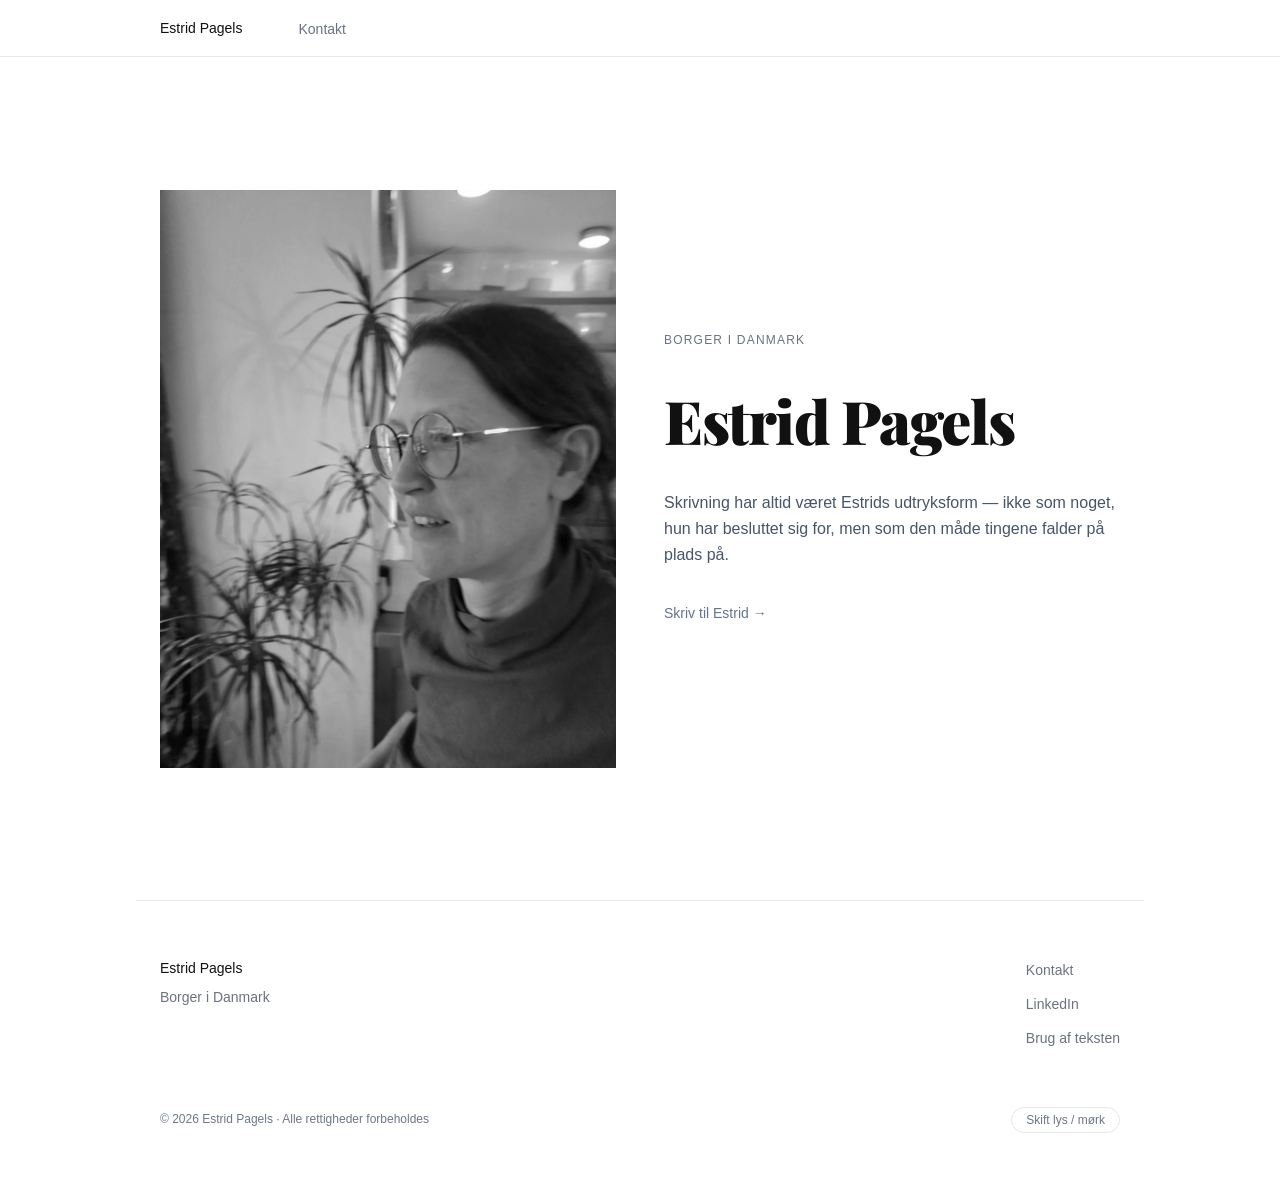
==== index.html @ c63ec76b "Forenkl til ren forfatterside Fjerner Donorbarn-siden og den ubrugte laeseflade. Menuen er kun Konta" ====
<!DOCTYPE html>
<html lang="da">
<head>
<meta charset="utf-8">
<meta name="viewport" content="width=device-width, initial-scale=1">
<title>Estrid Pagels</title>
<meta name="description" content="Estrid Pagels — borger i Danmark.">
<meta property="og:title" content="Estrid Pagels">
<meta property="og:description" content="Borger i Danmark.">
<meta property="og:type" content="website">
<meta property="og:url" content="https://estridpagels.dk/">
<meta property="og:locale" content="da_DK">
<meta property="og:image" content="https://estridpagels.dk/billeder/deling.jpg">
<meta property="og:image:width" content="1200">
<meta property="og:image:height" content="630">
<meta name="twitter:card" content="summary_large_image">

<link rel="icon" type="image/png" sizes="32x32" href="/favicon-32.png">
<link rel="apple-touch-icon" href="/apple-touch-icon.png">
<link rel="stylesheet" href="stil.css?v=4">
<!-- Sæt temaet før siden tegnes, så den ikke blinker i den forkerte farve -->
<script>try{var t=localStorage.getItem('tema');if(t)document.documentElement.setAttribute('data-theme',t)}catch(e){}</script>
</head>
<body>

<header>
  <nav class="wrap nav">
    <a class="brand" href="/">Estrid Pagels</a>
    <ul>
      <li><a href="kontakt.html">Kontakt</a></li>
    </ul>
  </nav>
</header>

<main id="top">
  <div class="hero wrap">
    <div class="hero-inner">
      <div class="hero-grid">
        <figure>
          <img src="billeder/estrid.jpg" alt="Estrid Pagels"
               width="1200" height="1600" fetchpriority="high">
        </figure>
        <div>
          <p class="eyebrow">Borger i Danmark</p>
          <!-- H1 kan skiftes ud med en kort sætning, hvis du hellere vil det -->
          <h1>Estrid Pagels</h1>
          <p class="lead">
            Skrivning har altid været Estrids udtryksform — ikke som noget, hun har
            besluttet sig for, men som den måde tingene falder på plads på.
          </p>
          <a class="arrow" href="kontakt.html">Skriv til Estrid &rarr;</a>
        </div>
      </div>
    </div>
  </div>
</main>

<footer class="wrap">
  <div class="foot-grid">
    <div>
      <p class="foot-name">Estrid Pagels</p>
      <p class="foot-roles">Borger i Danmark</p>
    </div>
    <ul class="foot-links">
      <li><a href="kontakt.html">Kontakt</a></li>
      <li><a href="https://www.linkedin.com/in/estrid-pagels/" target="_blank" rel="noopener">LinkedIn</a></li>
      <li><a href="brug-af-teksten.html">Brug af teksten</a></li>
    </ul>
  </div>
  <div class="foot-bottom">
    <span>© <span id="aar">2026</span> Estrid Pagels · Alle rettigheder forbeholdes</span>
    <button class="theme-btn" id="tema">Skift lys / mørk</button>
  </div>
</footer>

<script src="sider.js?v=4"></script>
</body>
</html>
---- stil.css ----
/* estridpagels.dk — fælles stilark for alle sider */

/* Playfair Display hostes her på siden i stedet for hos Google.
   Det fjerner en blokerende forespørgsel og sender ikke de besøgendes
   IP-adresse videre til en tredjepart. */
@font-face{
  font-family:'Playfair Display';
  font-style:normal;
  font-weight:900;
  font-display:swap;
  src:url('skrifter/playfair-900-latin-ext.woff2') format('woff2');
  unicode-range:U+0100-02BA,U+02BD-02C5,U+02C7-02CC,U+02CE-02D7,U+02DD-02FF,U+0304,U+0308,U+0329,U+1D00-1DBF,U+1E00-1E9F,U+1EF2-1EFF,U+2020,U+20A0-20AB,U+20AD-20C0,U+2113,U+2C60-2C7F,U+A720-A7FF;
}
@font-face{
  font-family:'Playfair Display';
  font-style:normal;
  font-weight:900;
  font-display:swap;
  src:url('skrifter/playfair-900-latin.woff2') format('woff2');
  unicode-range:U+0000-00FF,U+0131,U+0152-0153,U+02BB-02BC,U+02C6,U+02DA,U+02DC,U+0304,U+0308,U+0329,U+2000-206F,U+20AC,U+2122,U+2191,U+2193,U+2212,U+2215,U+FEFF,U+FFFD;
}

:root{
  --bg:#ffffff;
  --ink:#111111;          /* overskrifter og navn */
  --lead:#475569;         /* brødtekst */
  --muted:#64748b;        /* pil-links — 4,76:1 */
  --faint:#6b7280;        /* eyebrow, menupunkter — 4,83:1 */
  --faintest:#6e7787;     /* copyright-linjen — 4,51:1 */
  --line:#e6e7e9;
  --display:"Playfair Display",Georgia,"Times New Roman",serif;
  --sans:-apple-system,BlinkMacSystemFont,"Segoe UI",Inter,Roboto,"Helvetica Neue",Arial,sans-serif;
  --wrap:1008px;          /* 960 px indhold + 2 × 24 px sidepolstring */
  --nav:57px;
}
@media (prefers-color-scheme: dark){
  :root{ --bg:#0e1116; --ink:#f3f5f7; --lead:#b6bdc7; --muted:#98a1ae; --faint:#767d86; --faintest:#767d86; --line:#262b33; }
}
:root[data-theme="dark"]{ --bg:#0e1116; --ink:#f3f5f7; --lead:#b6bdc7; --muted:#98a1ae; --faint:#767d86; --faintest:#767d86; --line:#262b33; }
:root[data-theme="light"]{ --bg:#ffffff; --ink:#111111; --lead:#475569; --muted:#64748b; --faint:#94a3b8; --faintest:#cbd5e1; --line:#e6e7e9; }

*{box-sizing:border-box}
html{scroll-behavior:smooth}
body{
  margin:0; padding-top:var(--nav);
  background:var(--bg); color:var(--ink);
  font-family:var(--sans); font-size:16px; line-height:1.625;
  -webkit-font-smoothing:antialiased;
}
img{max-width:100%; display:block}
.wrap{max-width:var(--wrap); margin:0 auto; padding-left:24px; padding-right:24px}

/* ---------------- Navigation ---------------- */
header{
  position:fixed; top:0; left:0; right:0; z-index:50;
  height:var(--nav); background:var(--bg);
  border-bottom:1px solid var(--line);
}
.nav{display:flex; align-items:center; height:var(--nav); gap:56px}
.brand{
  font-size:14px; font-weight:400; color:var(--ink);
  text-decoration:none; white-space:nowrap;
}
.nav ul{display:flex; gap:36px; list-style:none; margin:0; padding:0; flex:1}
/* Kun menupunkterne er grå — navnet til venstre skal blive stående i sort */
.nav ul a{text-decoration:none; font-size:14px; color:var(--faint); transition:color .15s}
.nav ul a:hover, .nav ul a[aria-current="page"]{color:var(--ink)}
@media (max-width:640px){
  .nav{gap:24px}
  .nav ul{gap:20px}
}

/* ---------------- Hero ---------------- */
.hero{
  display:flex; align-items:center;
  min-height:calc(100vh - var(--nav));
  padding-top:80px; padding-bottom:80px;
}
.hero-inner{width:100%}
.hero-grid{display:grid; grid-template-columns:1fr 1fr; gap:48px; align-items:center}
figure{margin:0}
/* height:auto er nødvendig — ellers slår height-attributten på <img> igennem
   som typografi og sætter beskæringen ud af kraft. */
figure img{aspect-ratio:456/578; object-fit:cover; object-position:center 20%; width:100%; height:auto}
figcaption{margin-top:8px; text-align:right; font-size:11.2px; color:#808080}

.eyebrow{
  margin:0 0 32px; font-size:12px; letter-spacing:1.2px;
  text-transform:uppercase; color:var(--faint);
}
h1{
  font-family:var(--display); font-weight:900;
  font-size:60px; line-height:1.25; letter-spacing:-.025em;
  margin:0 0 32px; color:var(--ink);
}
.lead{font-size:16px; line-height:1.625; color:var(--lead); margin:0 0 32px}
.arrow{font-size:14px; color:var(--muted); text-decoration:none}
.arrow:hover{color:var(--ink)}

@media (max-width:1023px){ h1{font-size:48px} }
@media (max-width:820px){
  .hero{min-height:0; padding-top:56px; padding-bottom:56px}
  .hero-grid{grid-template-columns:1fr; gap:40px}
  .hero-grid figure{max-width:360px}
  h1{font-size:40px}
}

/* ---------------- Undersider ---------------- */
.side{padding-top:120px; padding-bottom:120px}
.status{
  display:inline-block; margin:0 0 32px;
  font-size:12px; letter-spacing:1.2px; text-transform:uppercase; color:var(--faint);
}
.tekst{max-width:456px}
.tekst p{font-size:16px; line-height:1.625; color:var(--lead); margin:0 0 20px}
.tekst p:last-child{margin-bottom:0}
@media (max-width:820px){ .side{padding-top:64px; padding-bottom:64px} }

/* ---------------- Læseflade til lange tekster ----------------
   Tallene her er valgt til at læse skønlitteratur i, ikke til at skimme.
   Georgia er en systemskrift: 0 kB at hente, stor x-højde, tegnet til skærm.
   Rør helst ikke skriftstørrelse og linjelængde uden en god grund. */
.laesning{
  --maalgruppe:34em;         /* ≈ 62-70 tegn pr. linje */
  padding-top:72px; padding-bottom:140px;
}
.laesning .laesetekst{
  max-width:var(--maalgruppe);
  font-family:Georgia,"Iowan Old Style","Times New Roman",serif;
  font-size:clamp(17px,0.98rem + 0.55vw,21px);
  line-height:1.62;
  color:var(--ink);
  text-wrap:pretty;
}
.laesetekst p{margin:0}
/* Bogsats: indryk i stedet for luft mellem afsnit. Aldrig begge dele. */
.laesetekst p + p{text-indent:1.4em}
.laesetekst h2{
  font-family:var(--display); font-size:26px; line-height:1.3;
  margin:2.4em 0 1em; letter-spacing:-.01em;
}
.laesetekst h2:first-child{margin-top:0}
.laesetekst h2 + p{text-indent:0}
/* Scenebrud: et synligt ornament — en blank linje forsvinder ved en skærmkant */
.laesetekst hr{
  border:0; margin:2.4em auto; text-align:center; color:var(--faint);
}
.laesetekst hr::before{content:"* * *"; letter-spacing:.4em; font-size:15px}

.laesning-hoved{max-width:var(--maalgruppe); margin-bottom:56px}
.laesning-hoved h1{margin-bottom:16px}
.laesemeta{
  margin:0; font-size:13px; letter-spacing:.06em; color:var(--faint);
}
.laesning-fod{
  max-width:var(--maalgruppe); margin-top:80px;
  padding-top:32px; border-top:1px solid var(--line);
  font-size:14px; color:var(--faint);
}
.laesning-fod p{margin:0 0 10px}
.laesning-fod a{color:var(--muted)}

/* "Fortsæt hvor du slap" — skjult indtil der er en gemt position */
.fortsaet{
  display:none; margin:0 0 40px; padding:16px 20px;
  border:1px solid var(--line); max-width:var(--maalgruppe);
  font-size:14px; color:var(--lead);
}
.fortsaet.vis{display:flex; gap:20px; align-items:center; flex-wrap:wrap}
.fortsaet button{
  font-family:inherit; font-size:14px; cursor:pointer;
  background:none; border:0; padding:0;
  color:var(--ink); border-bottom:1px solid var(--ink);
}
.fortsaet button.sekundaer{color:var(--muted); border-bottom-color:var(--line)}

@media (max-width:820px){
  /* Små sidemargener på telefon — hver sparet pixel bliver til tegn pr. linje */
  .laesning{padding-top:40px; padding-bottom:96px}
  .laesning.wrap{padding-left:20px; padding-right:20px}
}

/* Mørk tilstand til læsning: dæmpet off-white, aldrig ren hvid på ren sort.
   Ren hvid på sort giver halation — teksten ser ud til at vibrere. */
@media (prefers-color-scheme: dark){
  .laesning .laesetekst{color:#dfe3e8}
}
:root[data-theme="dark"] .laesning .laesetekst{color:#dfe3e8}
:root[data-theme="light"] .laesning .laesetekst{color:var(--ink)}

/* Print: browserens "Gem som PDF" giver så en pæn udskrift gratis */
@media print{
  header, footer, .fortsaet, .laesning-fod{display:none}
  body{padding-top:0}
  .laesning{padding:0}
  .laesning .laesetekst{max-width:none; font-size:11.5pt; line-height:1.5; color:#000}
  .laesetekst h2{break-after:avoid}
  @page{margin:2.5cm}
}

/* ---------------- Kontakt ---------------- */
.lead-bred{max-width:456px; margin-bottom:56px}
h2{
  font-family:var(--display); font-weight:900;
  font-size:40px; line-height:1.25; letter-spacing:-.025em; margin:0 0 32px; color:var(--ink);
}
@media (max-width:820px){ h2{font-size:32px} }
.kontakt-grid{display:grid; grid-template-columns:1fr 1fr; gap:48px; align-items:start}
@media (max-width:820px){ .kontakt-grid{grid-template-columns:1fr; gap:40px} }

.field{margin:0 0 28px}
.field label{
  display:block; font-size:12px; letter-spacing:1.2px; text-transform:uppercase;
  color:var(--faint); margin-bottom:10px;
}
.field input, .field textarea{
  width:100%; font-family:inherit; font-size:16px; color:var(--ink);
  background:transparent; border:0; border-bottom:1px solid var(--line);
  padding:6px 0 10px; border-radius:0;
}
.field textarea{resize:vertical; line-height:1.625}
.field input:focus, .field textarea:focus{ outline:none; border-bottom-color:var(--ink) }
.send{
  font-family:inherit; font-size:14px; color:var(--ink); background:transparent;
  border:1px solid var(--ink); padding:12px 28px; cursor:pointer; transition:.15s;
}
.send:hover{background:var(--ink); color:var(--bg)}
.honeypot{position:absolute; left:-9999px; width:1px; height:1px; overflow:hidden}
.besked-status{margin:20px 0 0; font-size:16px; color:var(--lead)}

.kontakt-aside .alabel{
  margin:0 0 12px; font-size:12px; letter-spacing:1.2px;
  text-transform:uppercase; color:var(--faint);
}
.kontakt-aside .alabel-2{margin-top:36px}
.kontakt-aside .avalue{margin:0; font-size:16px}
.kontakt-aside a{color:var(--ink); text-decoration:none; border-bottom:1px solid var(--line); padding-bottom:2px}
.kontakt-aside a:hover{border-bottom-color:var(--ink)}

/* ---------------- Sidefod ---------------- */
footer{border-top:1px solid var(--line); padding-top:56px; padding-bottom:48px}
.foot-grid{display:flex; justify-content:space-between; gap:32px; flex-wrap:wrap}
.foot-name{margin:0 0 6px; font-size:14px; color:var(--ink)}
.foot-roles{margin:0; font-size:14px; color:var(--faint)}
.foot-links{list-style:none; margin:0; padding:0}
.foot-links li{margin-bottom:8px}
.foot-links li:last-child{margin-bottom:0}
.foot-links a{font-size:14px; color:var(--faint); text-decoration:none}
.foot-links a:hover{color:var(--ink)}
.foot-bottom{
  margin-top:56px; display:flex; justify-content:space-between; align-items:center;
  gap:16px; flex-wrap:wrap; font-size:12px; color:var(--faintest);
}
@media (max-width:820px){
  footer{padding-top:40px; padding-bottom:40px}
  .foot-grid{flex-direction:column; gap:28px}
  .foot-bottom{margin-top:36px}
}
.theme-btn{
  background:none; border:1px solid var(--line); color:var(--faintest);
  border-radius:999px; padding:5px 14px; font-size:12px; cursor:pointer; font-family:inherit;
}
.theme-btn:hover{border-color:var(--ink); color:var(--ink)}
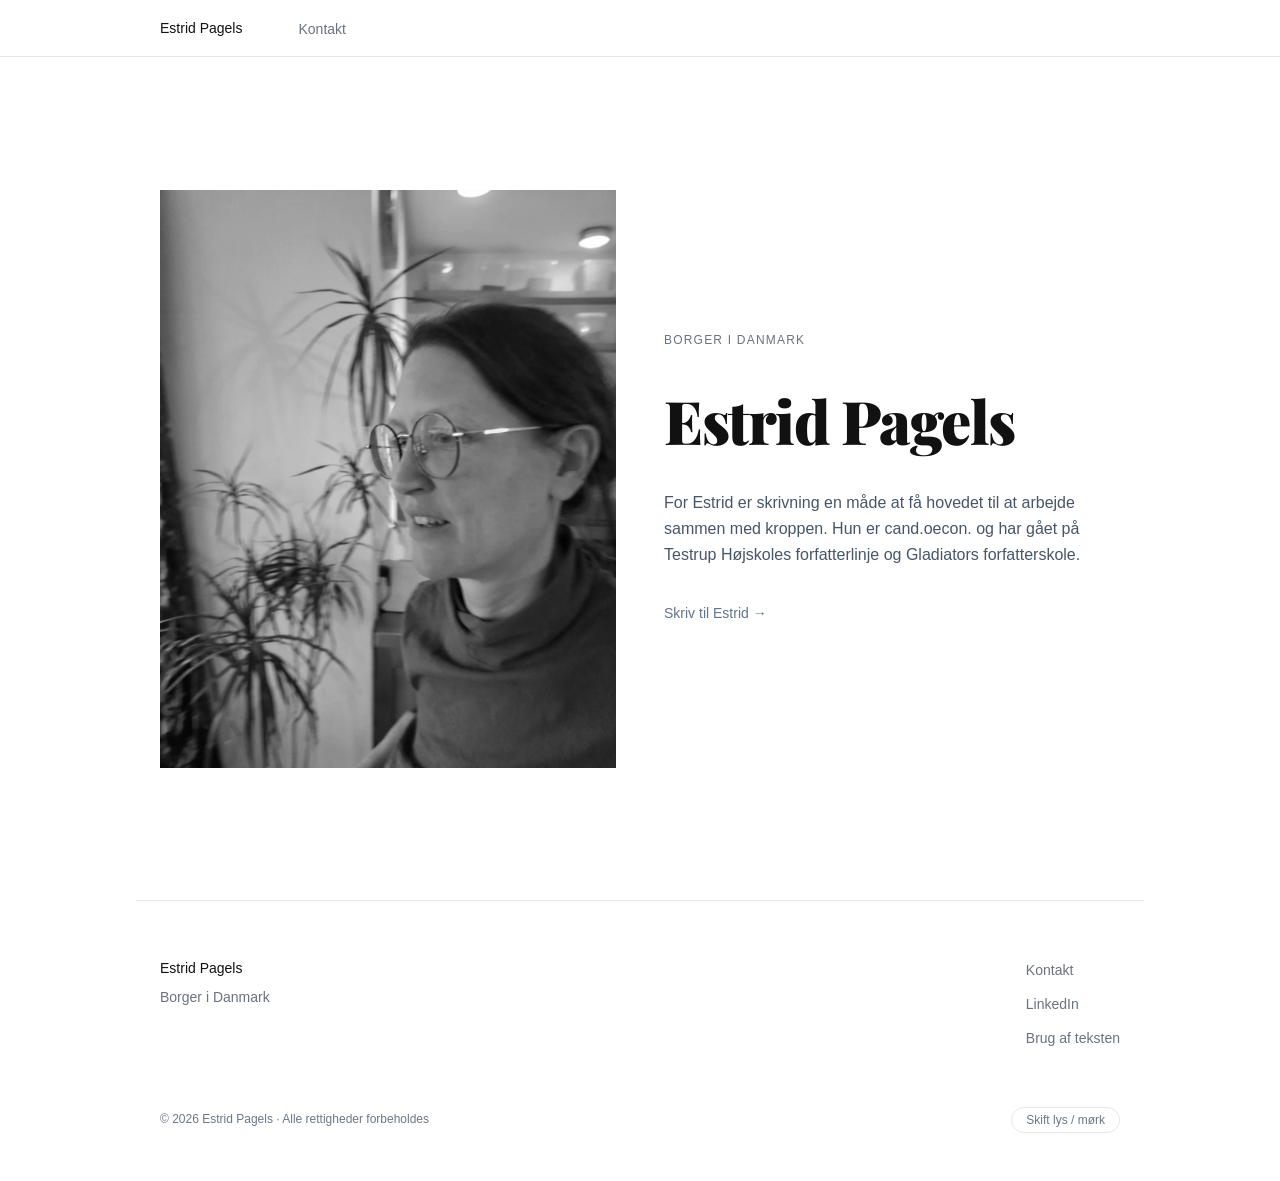
==== commit c6fff9c3: "Ny tekst om Estrid med uddannelse og baggrund" ====
--- a/index.html
+++ b/index.html
@@ -4,9 +4,9 @@
 <meta charset="utf-8">
 <meta name="viewport" content="width=device-width, initial-scale=1">
 <title>Estrid Pagels</title>
-<meta name="description" content="Estrid Pagels — borger i Danmark.">
+<meta name="description" content="Estrid Pagels skriver. Cand.oecon., Testrup Højskoles forfatterlinje og Gladiators forfatterskole.">
 <meta property="og:title" content="Estrid Pagels">
-<meta property="og:description" content="Borger i Danmark.">
+<meta property="og:description" content="For Estrid er skrivning en måde at få hovedet til at arbejde sammen med kroppen.">
 <meta property="og:type" content="website">
 <meta property="og:url" content="https://estridpagels.dk/">
 <meta property="og:locale" content="da_DK">
@@ -17,7 +17,7 @@
 
 <link rel="icon" type="image/png" sizes="32x32" href="/favicon-32.png">
 <link rel="apple-touch-icon" href="/apple-touch-icon.png">
-<link rel="stylesheet" href="stil.css?v=4">
+<link rel="stylesheet" href="stil.css?v=5">
 <!-- Sæt temaet før siden tegnes, så den ikke blinker i den forkerte farve -->
 <script>try{var t=localStorage.getItem('tema');if(t)document.documentElement.setAttribute('data-theme',t)}catch(e){}</script>
 </head>
@@ -45,8 +45,9 @@
           <!-- H1 kan skiftes ud med en kort sætning, hvis du hellere vil det -->
           <h1>Estrid Pagels</h1>
           <p class="lead">
-            Skrivning har altid været Estrids udtryksform — ikke som noget, hun har
-            besluttet sig for, men som den måde tingene falder på plads på.
+            For Estrid er skrivning en måde at få hovedet til at arbejde sammen
+            med kroppen. Hun er cand.oecon. og har gået på Testrup Højskoles
+            forfatterlinje og Gladiators forfatterskole.
           </p>
           <a class="arrow" href="kontakt.html">Skriv til Estrid &rarr;</a>
         </div>
@@ -73,6 +74,6 @@
   </div>
 </footer>
 
-<script src="sider.js?v=4"></script>
+<script src="sider.js?v=5"></script>
 </body>
 </html>
--- a/stil.css
+++ b/stil.css
@@ -37,7 +37,7 @@
   :root{ --bg:#0e1116; --ink:#f3f5f7; --lead:#b6bdc7; --muted:#98a1ae; --faint:#767d86; --faintest:#767d86; --line:#262b33; }
 }
 :root[data-theme="dark"]{ --bg:#0e1116; --ink:#f3f5f7; --lead:#b6bdc7; --muted:#98a1ae; --faint:#767d86; --faintest:#767d86; --line:#262b33; }
-:root[data-theme="light"]{ --bg:#ffffff; --ink:#111111; --lead:#475569; --muted:#64748b; --faint:#94a3b8; --faintest:#cbd5e1; --line:#e6e7e9; }
+:root[data-theme="light"]{ --bg:#ffffff; --ink:#111111; --lead:#475569; --muted:#64748b; --faint:#6b7280; --faintest:#6e7787; --line:#e6e7e9; }
 
 *{box-sizing:border-box}
 html{scroll-behavior:smooth}
@@ -116,88 +116,6 @@
 .tekst p:last-child{margin-bottom:0}
 @media (max-width:820px){ .side{padding-top:64px; padding-bottom:64px} }
 
-/* ---------------- Læseflade til lange tekster ----------------
-   Tallene her er valgt til at læse skønlitteratur i, ikke til at skimme.
-   Georgia er en systemskrift: 0 kB at hente, stor x-højde, tegnet til skærm.
-   Rør helst ikke skriftstørrelse og linjelængde uden en god grund. */
-.laesning{
-  --maalgruppe:34em;         /* ≈ 62-70 tegn pr. linje */
-  padding-top:72px; padding-bottom:140px;
-}
-.laesning .laesetekst{
-  max-width:var(--maalgruppe);
-  font-family:Georgia,"Iowan Old Style","Times New Roman",serif;
-  font-size:clamp(17px,0.98rem + 0.55vw,21px);
-  line-height:1.62;
-  color:var(--ink);
-  text-wrap:pretty;
-}
-.laesetekst p{margin:0}
-/* Bogsats: indryk i stedet for luft mellem afsnit. Aldrig begge dele. */
-.laesetekst p + p{text-indent:1.4em}
-.laesetekst h2{
-  font-family:var(--display); font-size:26px; line-height:1.3;
-  margin:2.4em 0 1em; letter-spacing:-.01em;
-}
-.laesetekst h2:first-child{margin-top:0}
-.laesetekst h2 + p{text-indent:0}
-/* Scenebrud: et synligt ornament — en blank linje forsvinder ved en skærmkant */
-.laesetekst hr{
-  border:0; margin:2.4em auto; text-align:center; color:var(--faint);
-}
-.laesetekst hr::before{content:"* * *"; letter-spacing:.4em; font-size:15px}
-
-.laesning-hoved{max-width:var(--maalgruppe); margin-bottom:56px}
-.laesning-hoved h1{margin-bottom:16px}
-.laesemeta{
-  margin:0; font-size:13px; letter-spacing:.06em; color:var(--faint);
-}
-.laesning-fod{
-  max-width:var(--maalgruppe); margin-top:80px;
-  padding-top:32px; border-top:1px solid var(--line);
-  font-size:14px; color:var(--faint);
-}
-.laesning-fod p{margin:0 0 10px}
-.laesning-fod a{color:var(--muted)}
-
-/* "Fortsæt hvor du slap" — skjult indtil der er en gemt position */
-.fortsaet{
-  display:none; margin:0 0 40px; padding:16px 20px;
-  border:1px solid var(--line); max-width:var(--maalgruppe);
-  font-size:14px; color:var(--lead);
-}
-.fortsaet.vis{display:flex; gap:20px; align-items:center; flex-wrap:wrap}
-.fortsaet button{
-  font-family:inherit; font-size:14px; cursor:pointer;
-  background:none; border:0; padding:0;
-  color:var(--ink); border-bottom:1px solid var(--ink);
-}
-.fortsaet button.sekundaer{color:var(--muted); border-bottom-color:var(--line)}
-
-@media (max-width:820px){
-  /* Små sidemargener på telefon — hver sparet pixel bliver til tegn pr. linje */
-  .laesning{padding-top:40px; padding-bottom:96px}
-  .laesning.wrap{padding-left:20px; padding-right:20px}
-}
-
-/* Mørk tilstand til læsning: dæmpet off-white, aldrig ren hvid på ren sort.
-   Ren hvid på sort giver halation — teksten ser ud til at vibrere. */
-@media (prefers-color-scheme: dark){
-  .laesning .laesetekst{color:#dfe3e8}
-}
-:root[data-theme="dark"] .laesning .laesetekst{color:#dfe3e8}
-:root[data-theme="light"] .laesning .laesetekst{color:var(--ink)}
-
-/* Print: browserens "Gem som PDF" giver så en pæn udskrift gratis */
-@media print{
-  header, footer, .fortsaet, .laesning-fod{display:none}
-  body{padding-top:0}
-  .laesning{padding:0}
-  .laesning .laesetekst{max-width:none; font-size:11.5pt; line-height:1.5; color:#000}
-  .laesetekst h2{break-after:avoid}
-  @page{margin:2.5cm}
-}
-
 /* ---------------- Kontakt ---------------- */
 .lead-bred{max-width:456px; margin-bottom:56px}
 h2{
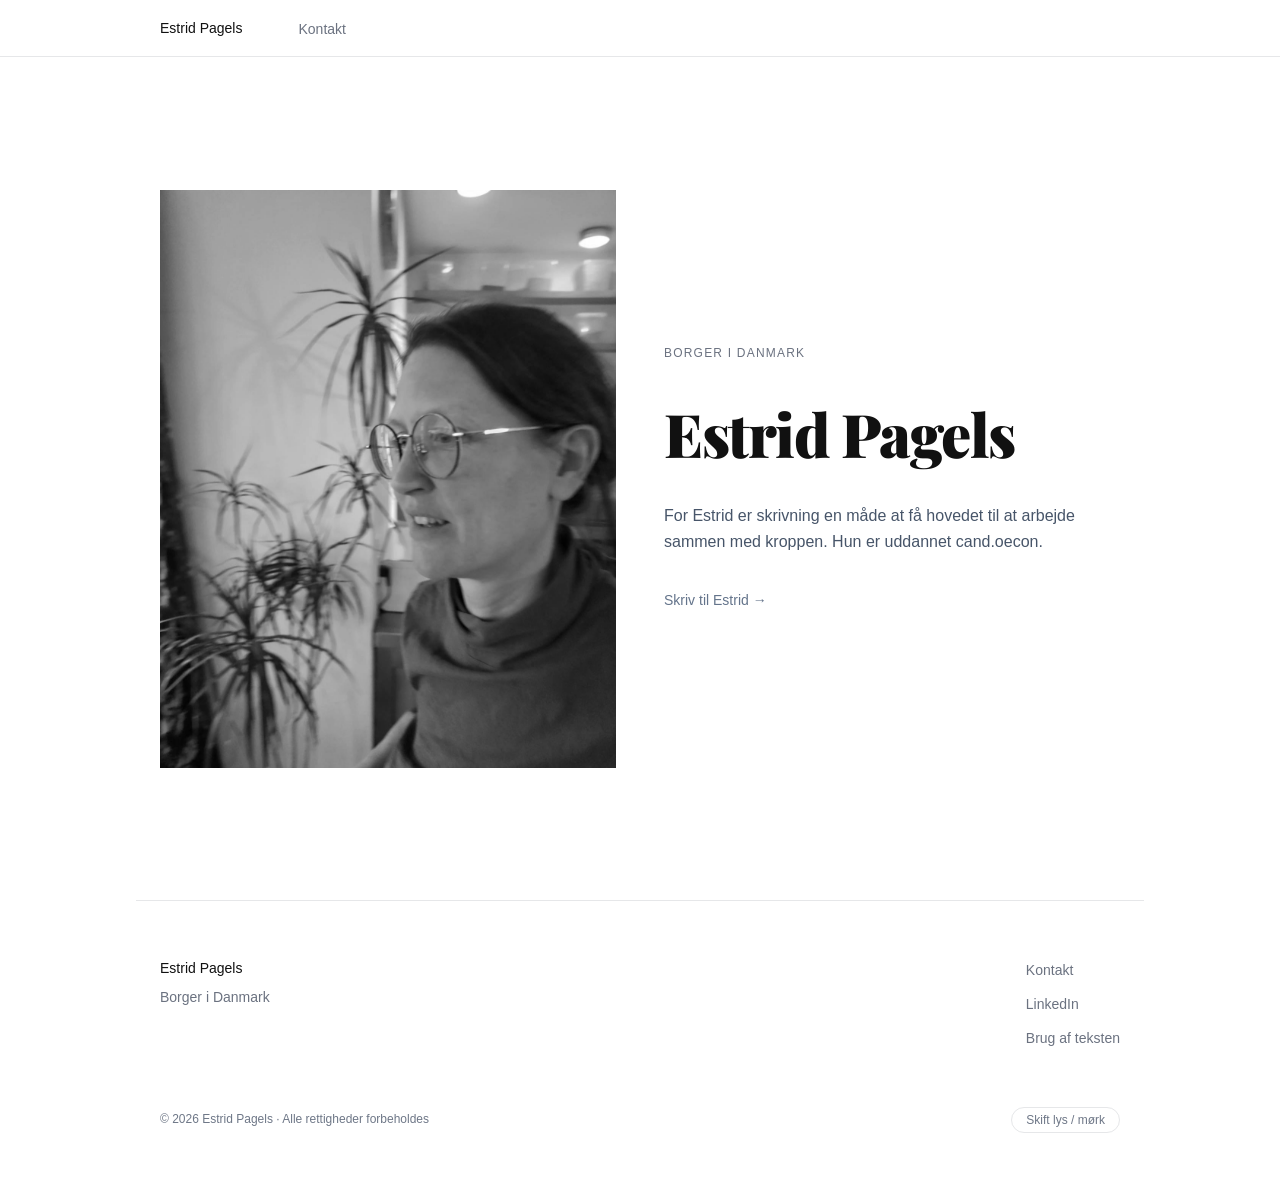
==== commit eb762611: "Fjern forfatterskolerne fra teksten" ====
--- a/index.html
+++ b/index.html
@@ -4,7 +4,7 @@
 <meta charset="utf-8">
 <meta name="viewport" content="width=device-width, initial-scale=1">
 <title>Estrid Pagels</title>
-<meta name="description" content="Estrid Pagels skriver. Cand.oecon., Testrup Højskoles forfatterlinje og Gladiators forfatterskole.">
+<meta name="description" content="For Estrid Pagels er skrivning en måde at få hovedet til at arbejde sammen med kroppen.">
 <meta property="og:title" content="Estrid Pagels">
 <meta property="og:description" content="For Estrid er skrivning en måde at få hovedet til at arbejde sammen med kroppen.">
 <meta property="og:type" content="website">
@@ -46,8 +46,7 @@
           <h1>Estrid Pagels</h1>
           <p class="lead">
             For Estrid er skrivning en måde at få hovedet til at arbejde sammen
-            med kroppen. Hun er cand.oecon. og har gået på Testrup Højskoles
-            forfatterlinje og Gladiators forfatterskole.
+            med kroppen. Hun er uddannet cand.oecon.
           </p>
           <a class="arrow" href="kontakt.html">Skriv til Estrid &rarr;</a>
         </div>
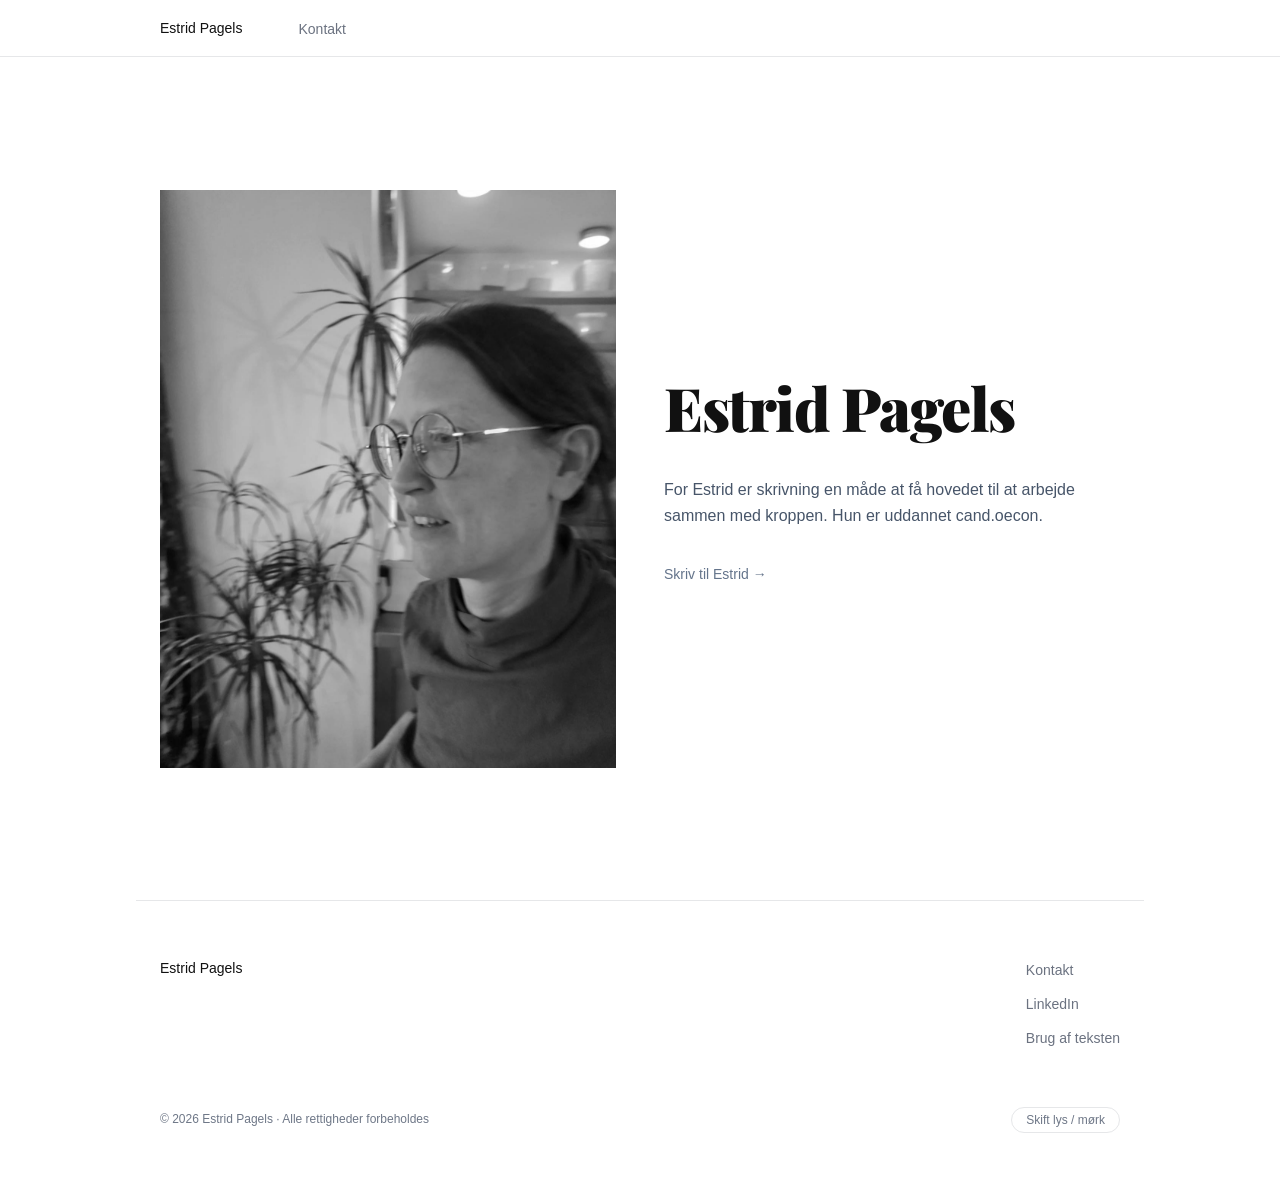
==== commit 6a2ceff5: "Fjern Borger i Danmark Ude af hero, sidefod paa alle sider og delingsbilledet." ====
--- a/index.html
+++ b/index.html
@@ -41,7 +41,6 @@
                width="1200" height="1600" fetchpriority="high">
         </figure>
         <div>
-          <p class="eyebrow">Borger i Danmark</p>
           <!-- H1 kan skiftes ud med en kort sætning, hvis du hellere vil det -->
           <h1>Estrid Pagels</h1>
           <p class="lead">
@@ -59,7 +58,6 @@
   <div class="foot-grid">
     <div>
       <p class="foot-name">Estrid Pagels</p>
-      <p class="foot-roles">Borger i Danmark</p>
     </div>
     <ul class="foot-links">
       <li><a href="kontakt.html">Kontakt</a></li>
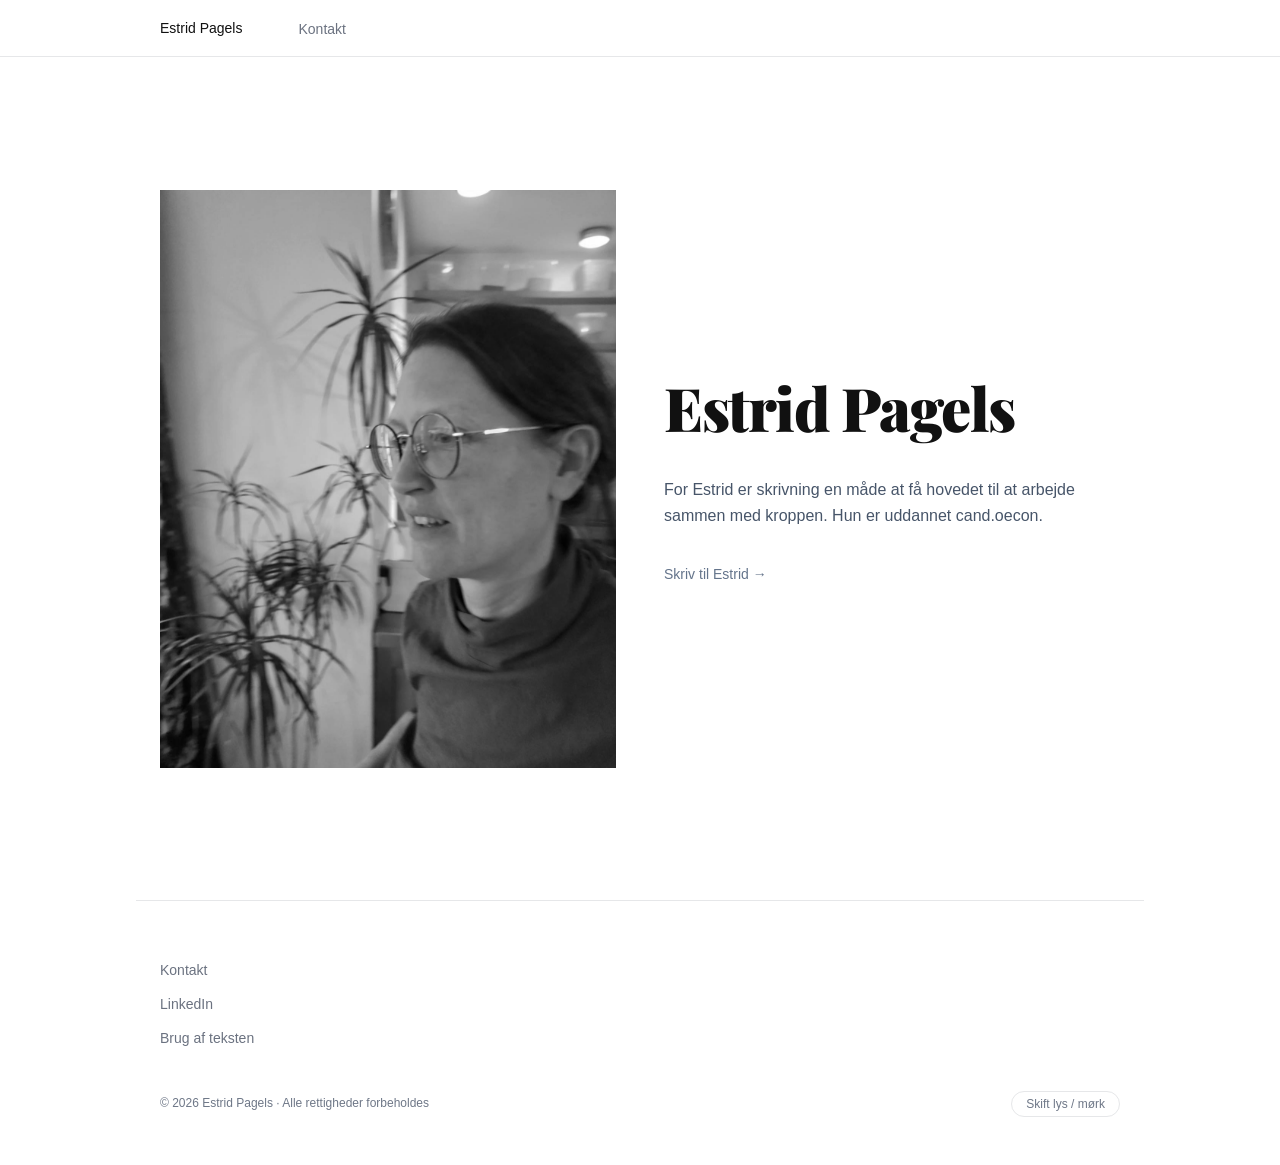
==== commit 5ae9de7d: "Fjern navnet over sidefoden Sidefoden har nu kun links og copyright-linjen. Ubrugt CSS ryddet." ====
--- a/index.html
+++ b/index.html
@@ -17,7 +17,7 @@
 
 <link rel="icon" type="image/png" sizes="32x32" href="/favicon-32.png">
 <link rel="apple-touch-icon" href="/apple-touch-icon.png">
-<link rel="stylesheet" href="stil.css?v=5">
+<link rel="stylesheet" href="stil.css?v=6">
 <!-- Sæt temaet før siden tegnes, så den ikke blinker i den forkerte farve -->
 <script>try{var t=localStorage.getItem('tema');if(t)document.documentElement.setAttribute('data-theme',t)}catch(e){}</script>
 </head>
@@ -56,9 +56,6 @@
 
 <footer class="wrap">
   <div class="foot-grid">
-    <div>
-      <p class="foot-name">Estrid Pagels</p>
-    </div>
     <ul class="foot-links">
       <li><a href="kontakt.html">Kontakt</a></li>
       <li><a href="https://www.linkedin.com/in/estrid-pagels/" target="_blank" rel="noopener">LinkedIn</a></li>
@@ -71,6 +68,6 @@
   </div>
 </footer>
 
-<script src="sider.js?v=5"></script>
+<script src="sider.js?v=6"></script>
 </body>
 </html>
--- a/stil.css
+++ b/stil.css
@@ -158,15 +158,13 @@
 /* ---------------- Sidefod ---------------- */
 footer{border-top:1px solid var(--line); padding-top:56px; padding-bottom:48px}
 .foot-grid{display:flex; justify-content:space-between; gap:32px; flex-wrap:wrap}
-.foot-name{margin:0 0 6px; font-size:14px; color:var(--ink)}
-.foot-roles{margin:0; font-size:14px; color:var(--faint)}
 .foot-links{list-style:none; margin:0; padding:0}
 .foot-links li{margin-bottom:8px}
 .foot-links li:last-child{margin-bottom:0}
 .foot-links a{font-size:14px; color:var(--faint); text-decoration:none}
 .foot-links a:hover{color:var(--ink)}
 .foot-bottom{
-  margin-top:56px; display:flex; justify-content:space-between; align-items:center;
+  margin-top:40px; display:flex; justify-content:space-between; align-items:center;
   gap:16px; flex-wrap:wrap; font-size:12px; color:var(--faintest);
 }
 @media (max-width:820px){
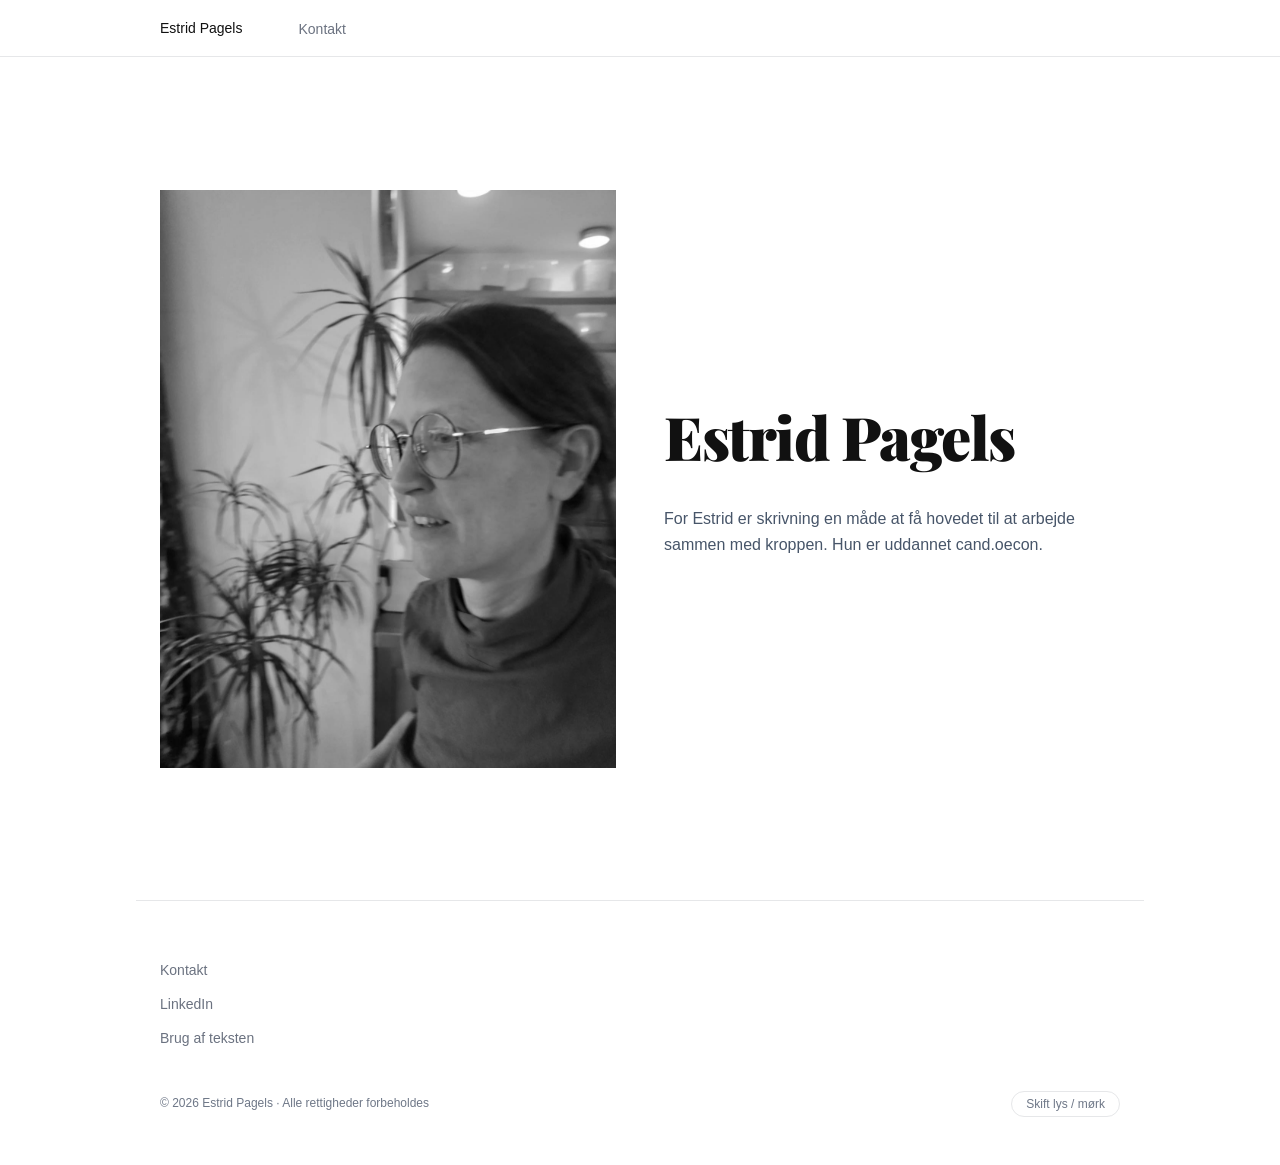
==== commit 2fa0e2a5: "Fjern Skriv til Estrid fra forsiden" ====
--- a/index.html
+++ b/index.html
@@ -17,7 +17,7 @@
 
 <link rel="icon" type="image/png" sizes="32x32" href="/favicon-32.png">
 <link rel="apple-touch-icon" href="/apple-touch-icon.png">
-<link rel="stylesheet" href="stil.css?v=6">
+<link rel="stylesheet" href="stil.css?v=7">
 <!-- Sæt temaet før siden tegnes, så den ikke blinker i den forkerte farve -->
 <script>try{var t=localStorage.getItem('tema');if(t)document.documentElement.setAttribute('data-theme',t)}catch(e){}</script>
 </head>
@@ -47,7 +47,6 @@
             For Estrid er skrivning en måde at få hovedet til at arbejde sammen
             med kroppen. Hun er uddannet cand.oecon.
           </p>
-          <a class="arrow" href="kontakt.html">Skriv til Estrid &rarr;</a>
         </div>
       </div>
     </div>
@@ -68,6 +67,6 @@
   </div>
 </footer>
 
-<script src="sider.js?v=6"></script>
+<script src="sider.js?v=7"></script>
 </body>
 </html>
--- a/stil.css
+++ b/stil.css
@@ -94,6 +94,7 @@
   margin:0 0 32px; color:var(--ink);
 }
 .lead{font-size:16px; line-height:1.625; color:var(--lead); margin:0 0 32px}
+.lead:last-child{margin-bottom:0}
 .arrow{font-size:14px; color:var(--muted); text-decoration:none}
 .arrow:hover{color:var(--ink)}
 
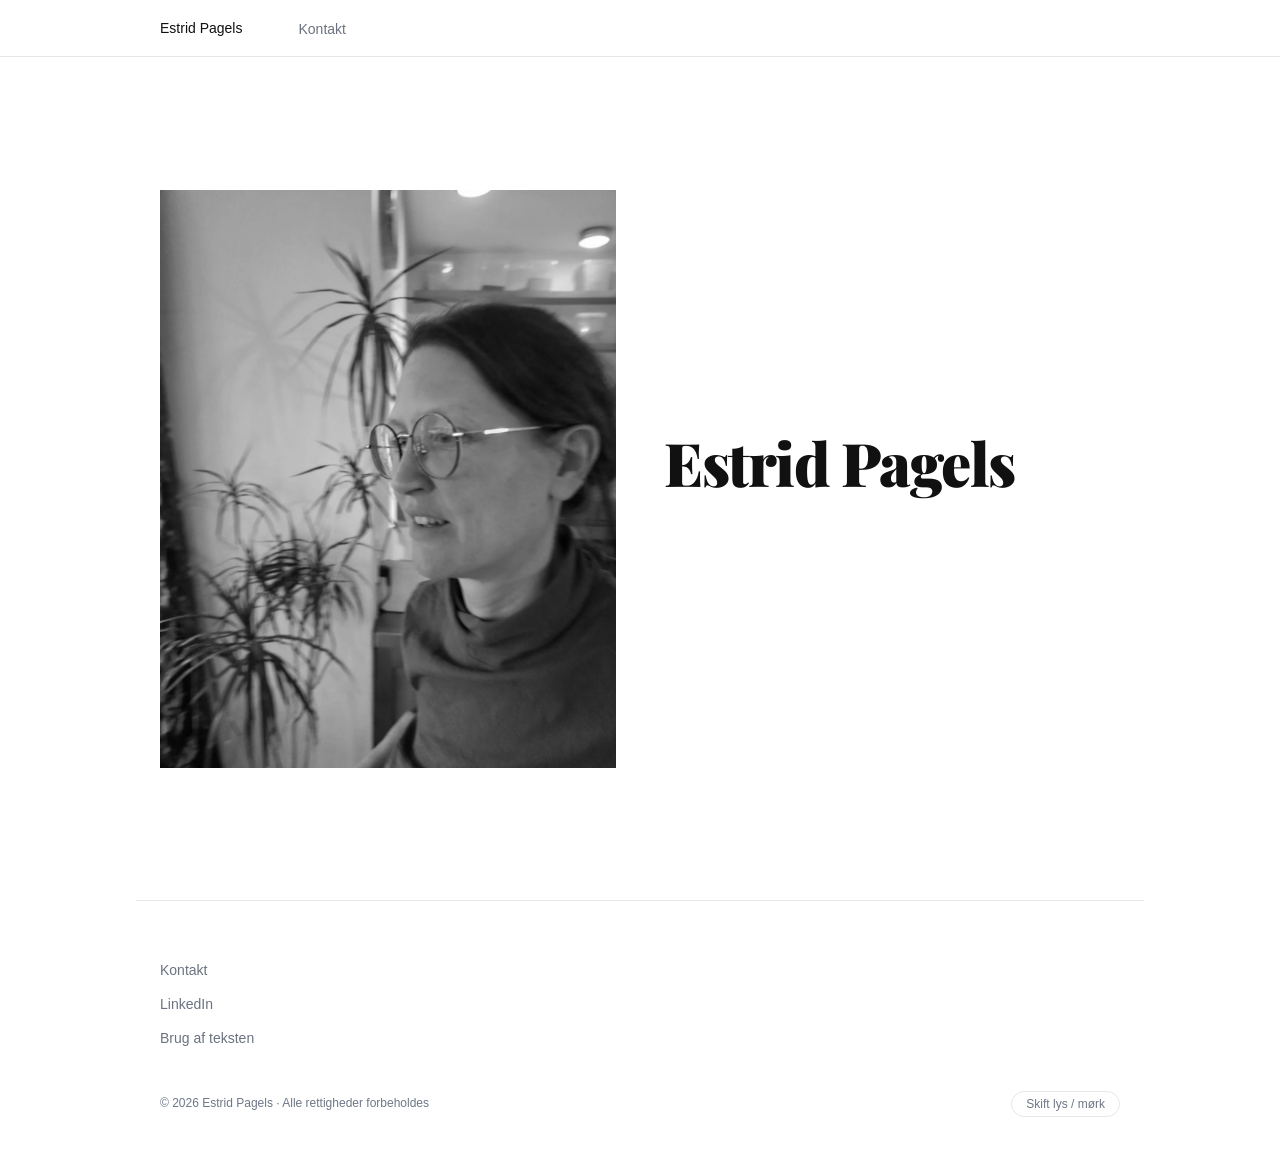
==== commit 79e23823: "Fjern broedteksten fra forsiden Forsiden er nu foto og navn. Metabeskrivelserne fulgte med, saa de i" ====
--- a/index.html
+++ b/index.html
@@ -4,9 +4,9 @@
 <meta charset="utf-8">
 <meta name="viewport" content="width=device-width, initial-scale=1">
 <title>Estrid Pagels</title>
-<meta name="description" content="For Estrid Pagels er skrivning en måde at få hovedet til at arbejde sammen med kroppen.">
+<meta name="description" content="Estrid Pagels">
 <meta property="og:title" content="Estrid Pagels">
-<meta property="og:description" content="For Estrid er skrivning en måde at få hovedet til at arbejde sammen med kroppen.">
+<meta property="og:description" content="Estrid Pagels">
 <meta property="og:type" content="website">
 <meta property="og:url" content="https://estridpagels.dk/">
 <meta property="og:locale" content="da_DK">
@@ -43,10 +43,6 @@
         <div>
           <!-- H1 kan skiftes ud med en kort sætning, hvis du hellere vil det -->
           <h1>Estrid Pagels</h1>
-          <p class="lead">
-            For Estrid er skrivning en måde at få hovedet til at arbejde sammen
-            med kroppen. Hun er uddannet cand.oecon.
-          </p>
         </div>
       </div>
     </div>
